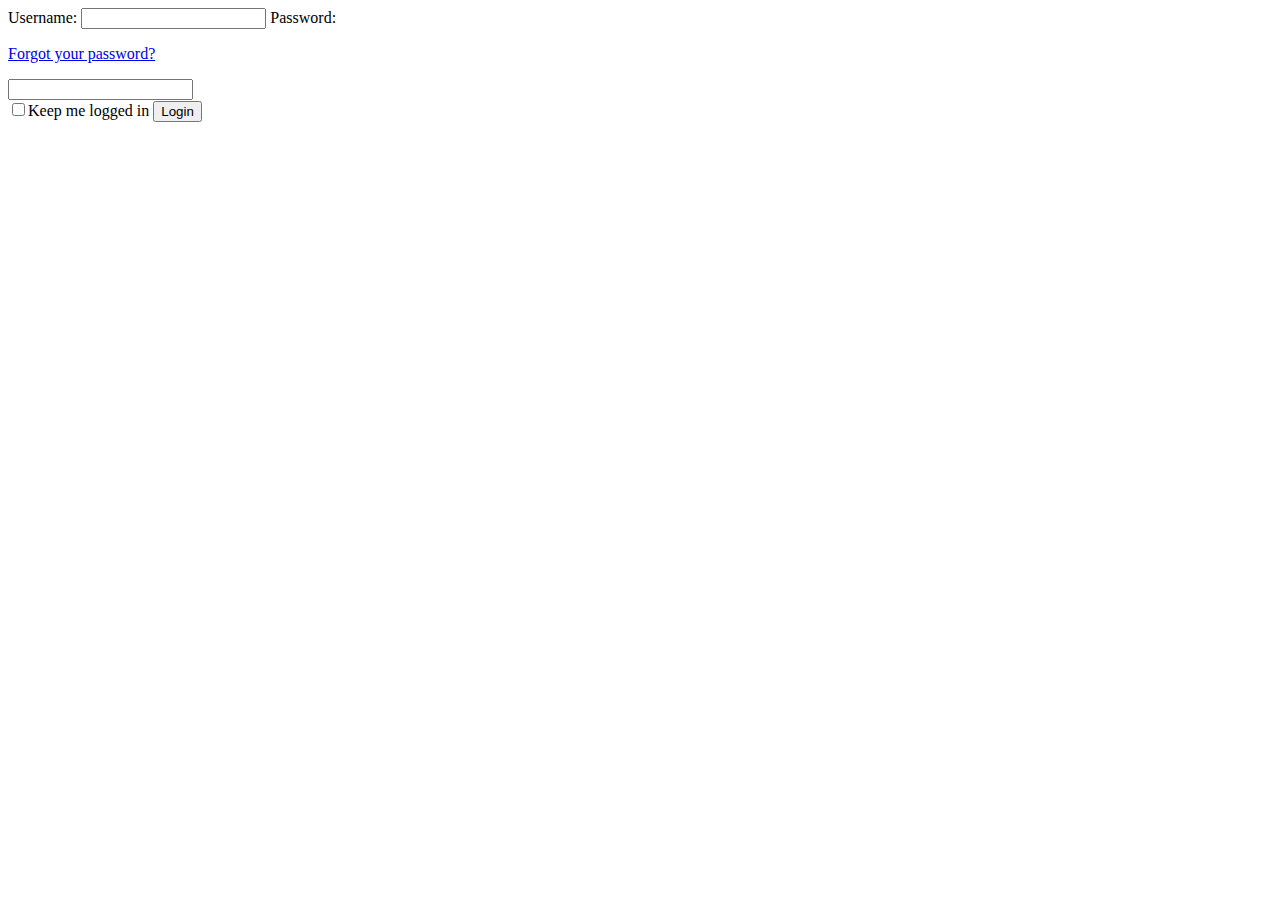
==== index.html @ 37bc97ab "cOPIA" ====
<!doctype html>
 
<head>
 
    <!-- Basics -->
     
    <meta charset="utf-8">
    <meta http-equiv="X-UA-Compatible" content="IE=edge,chrome=1">
     
    <title>Login</title>
 
    <!-- CSS -->
     
    <link rel="stylesheet" href="css/reset.css">
    <link rel="stylesheet" href="css/animate.css">
    <link rel="stylesheet" href="css/styles.css">
     
</head>
 
    <!-- Main HTML -->
     
<body>
     
    <!-- Begin Page Content -->
     
    <div id="container">
         
        <form>
         
            <label for="username">Username:</label>
             
            <input type="text" id="username" name="username">
             
            <label for="password">Password:</label>
             
            <p><a href="#">Forgot your password?</a></p>
             
            <input type="password" id="password" name="password">
             
            <div id="lower">
             
                <input type="checkbox"><label class="check" for="checkbox">Keep me logged in</label>
                 
                <input type="submit" value="Login">
             
            </div><!--/ lower-->
         
        </form>
         
    </div><!--/ container-->
 
     
     
    <!-- End Page Content -->
     
</body>
 
</html>
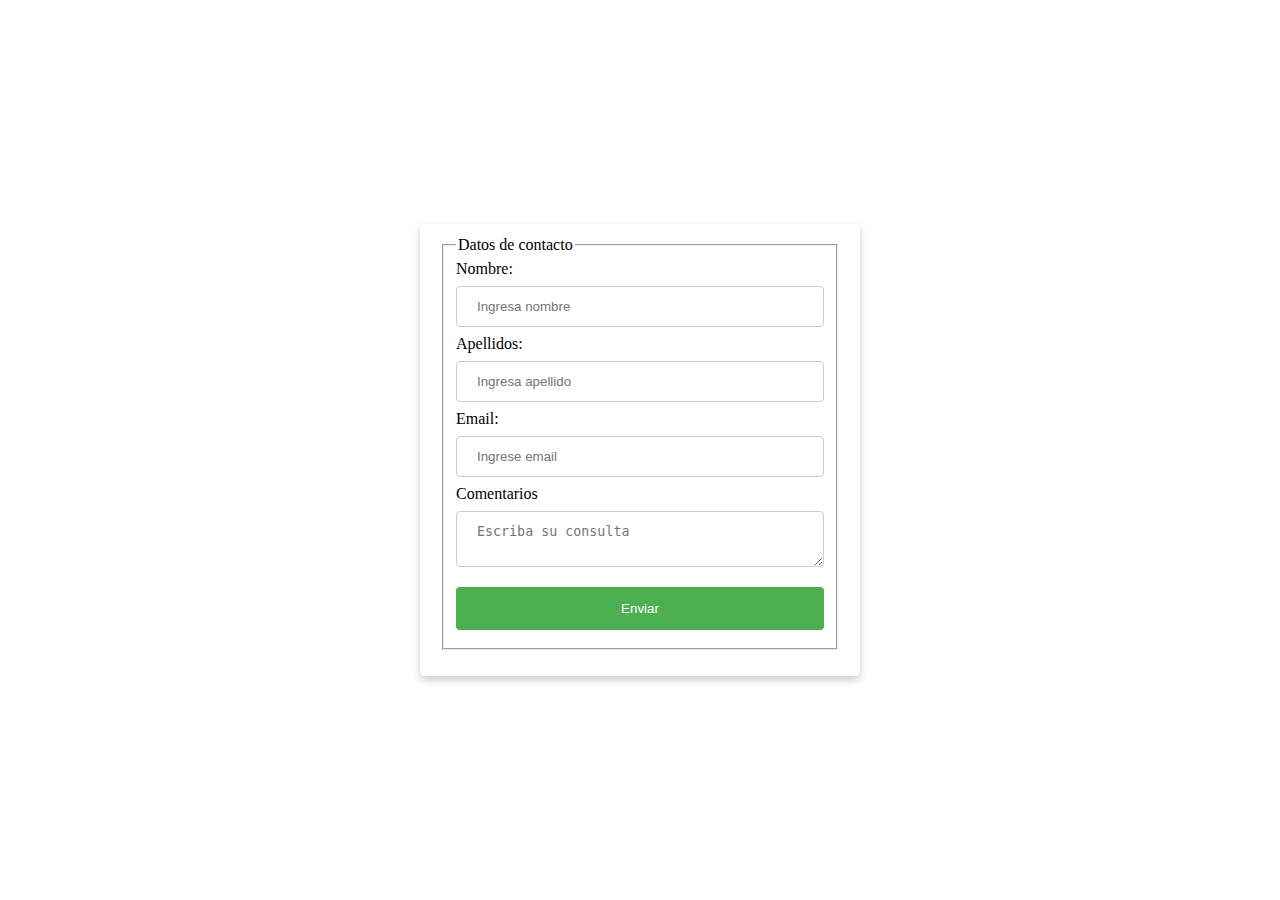
==== commit 47605f2f: "AdelantoWeb" ====
--- a/index.html
+++ b/index.html
@@ -1,58 +1,31 @@
-<!doctype html>
- 
+<!DOCTYPE html>
+<html lang="en">
 <head>
- 
-    <!-- Basics -->
-     
-    <meta charset="utf-8">
-    <meta http-equiv="X-UA-Compatible" content="IE=edge,chrome=1">
-     
-    <title>Login</title>
- 
-    <!-- CSS -->
-     
-    <link rel="stylesheet" href="css/reset.css">
-    <link rel="stylesheet" href="css/animate.css">
-    <link rel="stylesheet" href="css/styles.css">
-     
+   <link href="/css/style.css" rel="stylesheet" type="text/css" />
+    <title>Document</title>
 </head>
- 
-    <!-- Main HTML -->
-     
 <body>
-     
-    <!-- Begin Page Content -->
-     
-    <div id="container">
-         
-        <form>
-         
-            <label for="username">Username:</label>
-             
-            <input type="text" id="username" name="username">
-             
-            <label for="password">Password:</label>
-             
-            <p><a href="#">Forgot your password?</a></p>
-             
-            <input type="password" id="password" name="password">
-             
-            <div id="lower">
-             
-                <input type="checkbox"><label class="check" for="checkbox">Keep me logged in</label>
-                 
-                <input type="submit" value="Login">
-             
-            </div><!--/ lower-->
-         
-        </form>
-         
-    </div><!--/ container-->
- 
-     
-     
-    <!-- End Page Content -->
-     
+
+    <div class="box">
+        <fieldset>
+            <legend>Datos de contacto</legend>
+            <form action="recepcion.html">
+                <label for="nombre">Nombre:</label>
+                <input type="text" name="nombre" id="nombre" placeholder="Ingresa nombre"/>
+                <br/>
+                <label for="apellidos">Apellidos:</label>
+                <input type="text" name="apellidos" id="apellidos" placeholder="Ingresa apellido"/>
+                <br/>
+                <label for="email">Email:</label>
+                <input type="email" name="email" id="email" placeholder="Ingrese email" />
+                <br/>
+                <label>Comentarios</label>
+                <textarea placeholder="Escriba su consulta"></textarea>
+                <br/>
+                <input type="submit" value="Enviar" />
+            </form>
+           </fieldset>
+    </div>
+   
 </body>
- 
 </html>--- a/css/style.css
+++ b/css/style.css
@@ -0,0 +1,60 @@
+body {
+    background-image: url("https://lh3.googleusercontent.com/[base64]w1263-h947-no?authuser=1");
+    background-repeat: no-repeat;
+  background-attachment: fixed;
+  background-position: center; 
+    
+  }
+input[type="text"] {
+    width: 100%;
+    padding: 12px 20px;
+    margin: 8px 0;
+    display: inline-block;
+    border: 1px solid #ccc;
+    border-radius: 4px;
+    box-sizing: border-box;
+  }
+  
+  input[type="submit"] {
+    width: 100%;
+    background-color: #4caf50;
+    color: white;
+    padding: 14px 20px;
+    margin: 8px 0;
+    border: none;
+    border-radius: 4px;
+    cursor: pointer;
+  }
+  input[type="email"] {
+    width: 100%;
+    padding: 12px 20px;
+    margin: 8px 0;
+    display: inline-block;
+    border: 1px solid #ccc;
+    border-radius: 4px;
+    box-sizing: border-box;
+  }
+  
+  .box {
+    border-radius: 5px;
+    background-color: white;
+    padding: 12px 20px;
+    box-shadow: 0px 4px 8px 0px rgba(0, 0, 0, 0.2);
+    height: 428px;
+    width: 400px;
+    position: absolute;
+    top: 50%;/*Para que se centre verticalmente*/
+    left: 50%;/*Para que se centre*/
+    transform: translate(-50%, -50%);/*Para que se centre*/
+  }
+  
+  textarea {
+    width: 100%;
+    padding: 12px 20px;
+    margin: 8px 0;
+    text-decoration: none;
+    display: inline-block;
+    border: 1px solid #ccc;
+    border-radius: 4px;
+    box-sizing: border-box;
+  }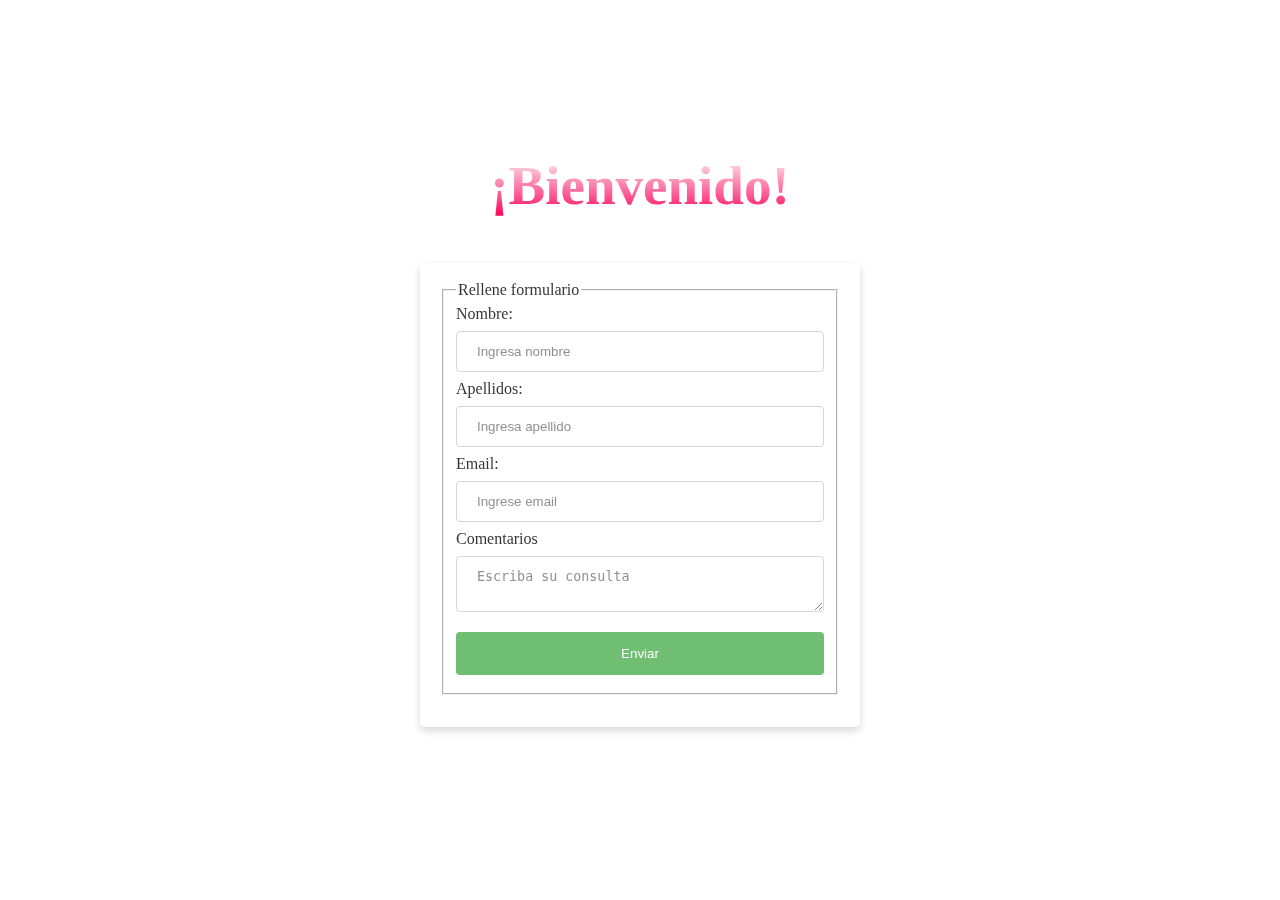
==== commit d1f12869: "Titulo arreglado solo Chrome y Safari" ====
--- a/index.html
+++ b/index.html
@@ -5,26 +5,31 @@
     <title>Document</title>
 </head>
 <body>
-
-    <div class="box">
-        <fieldset>
-            <legend>Datos de contacto</legend>
-            <form action="recepcion.html">
-                <label for="nombre">Nombre:</label>
-                <input type="text" name="nombre" id="nombre" placeholder="Ingresa nombre"/>
-                <br/>
-                <label for="apellidos">Apellidos:</label>
-                <input type="text" name="apellidos" id="apellidos" placeholder="Ingresa apellido"/>
-                <br/>
-                <label for="email">Email:</label>
-                <input type="email" name="email" id="email" placeholder="Ingrese email" />
-                <br/>
-                <label>Comentarios</label>
-                <textarea placeholder="Escriba su consulta"></textarea>
-                <br/>
-                <input type="submit" value="Enviar" />
-            </form>
-           </fieldset>
+    
+    <div>
+        <div >
+            <h1 class="titulo">¡Bienvenido!</h1>
+        </div>
+        <div class="box">
+            <fieldset>
+                <legend>Rellene formulario</legend>
+                <form action="recepcion.html">
+                    <label for="nombre">Nombre:</label>
+                    <input type="text" name="nombre" id="nombre" placeholder="Ingresa nombre"/>
+                    <br/>
+                    <label for="apellidos">Apellidos:</label>
+                    <input type="text" name="apellidos" id="apellidos" placeholder="Ingresa apellido"/>
+                    <br/>
+                    <label for="email">Email:</label>
+                    <input type="email" name="email" id="email" placeholder="Ingrese email" />
+                    <br/>
+                    <label>Comentarios</label>
+                    <textarea placeholder="Escriba su consulta"></textarea>
+                    <br/>
+                    <input type="submit" value="Enviar" />
+                </form>
+               </fieldset>
+        </div>
     </div>
    
 </body>
--- a/css/style.css
+++ b/css/style.css
@@ -1,60 +1,70 @@
 body {
-    background-image: url("https://lh3.googleusercontent.com/[base64]w1263-h947-no?authuser=1");
-    background-repeat: no-repeat;
+  background-image: url("https://lh3.googleusercontent.com/[base64]w1263-h947-no?authuser=1");
+  background-repeat: no-repeat;
   background-attachment: fixed;
-  background-position: center; 
-    
-  }
+  background-size: cover;
+}
 input[type="text"] {
-    width: 100%;
-    padding: 12px 20px;
-    margin: 8px 0;
-    display: inline-block;
-    border: 1px solid #ccc;
-    border-radius: 4px;
-    box-sizing: border-box;
-  }
-  
-  input[type="submit"] {
-    width: 100%;
-    background-color: #4caf50;
-    color: white;
-    padding: 14px 20px;
-    margin: 8px 0;
-    border: none;
-    border-radius: 4px;
-    cursor: pointer;
-  }
-  input[type="email"] {
-    width: 100%;
-    padding: 12px 20px;
-    margin: 8px 0;
-    display: inline-block;
-    border: 1px solid #ccc;
-    border-radius: 4px;
-    box-sizing: border-box;
-  }
-  
-  .box {
-    border-radius: 5px;
-    background-color: white;
-    padding: 12px 20px;
-    box-shadow: 0px 4px 8px 0px rgba(0, 0, 0, 0.2);
-    height: 428px;
-    width: 400px;
-    position: absolute;
-    top: 50%;/*Para que se centre verticalmente*/
-    left: 50%;/*Para que se centre*/
-    transform: translate(-50%, -50%);/*Para que se centre*/
-  }
-  
-  textarea {
-    width: 100%;
-    padding: 12px 20px;
-    margin: 8px 0;
-    text-decoration: none;
-    display: inline-block;
-    border: 1px solid #ccc;
-    border-radius: 4px;
-    box-sizing: border-box;
-  }+  width: 100%;
+  padding: 12px 20px;
+  margin: 8px 0;
+  display: inline-block;
+  border: 1px solid #ccc;
+  border-radius: 4px;
+  box-sizing: border-box;
+}
+
+input[type="submit"] {
+  width: 100%;
+  background-color: #4caf50;
+  color: white;
+  padding: 14px 20px;
+  margin: 8px 0;
+  border: none;
+  border-radius: 4px;
+  cursor: pointer;
+}
+input[type="email"] {
+  width: 100%;
+  padding: 12px 20px;
+  margin: 8px 0;
+  display: inline-block;
+  border: 1px solid #ccc;
+  border-radius: 4px;
+  box-sizing: border-box;
+}
+
+.box {
+  opacity: 0.8;
+  border-radius: 5px;
+  background-color: white;
+  padding: 18px 20px;
+  box-shadow: 0px 4px 8px 0px rgba(0, 0, 0, 0.2);
+  height: 428px;
+  width: 400px;
+  position: absolute;
+  top: 55%; /*Para que se centre verticalmente*/
+  left: 50%; /*Para que se centre*/
+  transform: translate(-50%, -50%); /*Para que se centre*/
+}
+
+textarea {
+  width: 100%;
+  padding: 12px 20px;
+  margin: 8px 0;
+  text-decoration: none;
+  display: inline-block;
+  border: 1px solid #ccc;
+  border-radius: 4px;
+  box-sizing: border-box;
+}
+.titulo {
+  position: absolute;
+  font-size: 55px;
+  background: linear-gradient(rgb(252, 251, 251), rgb(252, 1, 89));
+  -webkit-background-clip: text;
+  color:transparent;
+  top: 55%; /*Para que se centre verticalmente*/
+  left: 50%; /*Para que se centre*/
+  transform: translate(-50%, -600%);
+}
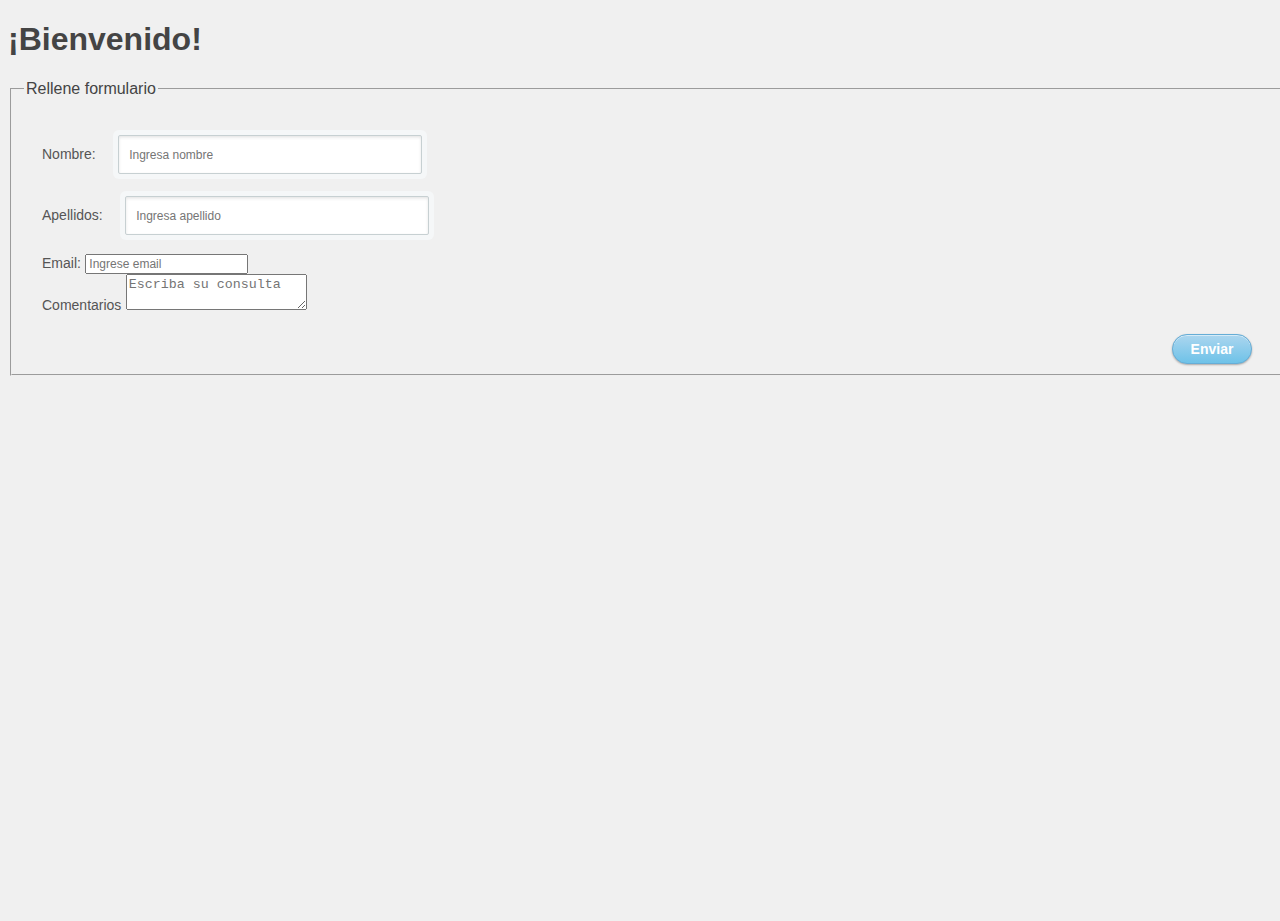
==== commit 9621fefd: "Pruebas de no lectura" ====
--- a/index.html
+++ b/index.html
@@ -1,7 +1,7 @@
 <!DOCTYPE html>
 <html lang="en">
 <head>
-   <link href="/css/style.css" rel="stylesheet" type="text/css" />
+   <link href="../style.css" rel="stylesheet" type="text/css" />
     <title>Document</title>
 </head>
 <body>
@@ -31,6 +31,5 @@
                </fieldset>
         </div>
     </div>
-   
 </body>
 </html>--- a/style.css
+++ b/style.css
@@ -0,0 +1,357 @@
+/* Basics */
+ 
+html, body {
+    width: 100%;
+    height: 100%;
+    font-family: "Helvetica Neue", Helvetica, sans-serif;
+    color: #444;
+    -webkit-font-smoothing: antialiased;
+    background: #f0f0f0;
+     
+}
+ 
+#container {
+    position: fixed;
+    width: 340px;
+    height: 280px;
+    top: 50%;
+    left: 50%;
+    margin-top: -140px;
+    margin-left: -170px;
+}
+form {
+    margin: 0 auto;
+    margin-top: 20px;
+}
+ 
+label {
+    color: #555;
+    display: inline-block;
+    margin-left: 18px;
+    padding-top: 10px;
+    font-size: 14px;
+}
+ 
+p a {
+    font-size: 11px;
+    color: #aaa;
+    float: right;
+    margin-top: -13px;
+    margin-right: 20px;
+}
+ 
+p a:hover {
+    color: #555;
+}
+ 
+input {
+    font-family: "Helvetica Neue", Helvetica, sans-serif;
+    font-size: 12px;
+    outline: none;
+}
+ 
+input[type=text],
+input[type=password] {
+    color: #777;
+    padding-left: 10px;
+    margin: 10px;
+    margin-top: 12px;
+    margin-left: 18px;
+    width: 290px;
+    height: 35px;
+}
+ 
+#lower {
+    background: #ecf2f5;
+    width: 100%;
+    height: 69px;
+    margin-top: 20px;
+}
+ 
+input[type=checkbox] {
+    margin-left: 20px;
+    margin-top: 30px;
+}
+ 
+.check {
+    margin-left: 3px;
+}
+ 
+input[type=submit] {
+    float: right;
+    margin-right: 20px;
+    margin-top: 20px;
+    width: 80px;
+    height: 30px;
+}
+#container {
+    position: fixed;
+    width: 340px;
+    height: 280px;
+    top: 50%;
+    left: 50%;
+    margin-top: -140px;
+    margin-left: -170px;
+    background: #fff;
+    border-radius: 3px;
+    border: 1px solid #ccc;
+    box-shadow: 0 1px 2px rgba(0, 0, 0, .1);
+}
+form {
+    margin: 0 auto;
+    margin-top: 20px;
+}
+ 
+label {
+    color: #555;
+    display: inline-block;
+    margin-left: 18px;
+    padding-top: 10px;
+    font-size: 14px;
+}
+ 
+p a {
+    font-size: 11px;
+    color: #aaa;
+    float: right;
+    margin-top: -13px;
+    margin-right: 20px;
+}
+ 
+p a:hover {
+    color: #555;
+}
+ 
+input {
+    font-family: "Helvetica Neue", Helvetica, sans-serif;
+    font-size: 12px;
+    outline: none;
+}
+ 
+input[type=text],
+input[type=password] {
+    color: #777;
+    padding-left: 10px;
+    margin: 10px;
+    margin-top: 12px;
+    margin-left: 18px;
+    width: 290px;
+    height: 35px;
+    border: 1px solid #c7d0d2;
+    border-radius: 2px;
+    box-shadow: inset 0 1.5px 3px rgba(190, 190, 190, .4), 0 0 0 5px #f5f7f8;
+}
+ 
+#lower {
+    background: #ecf2f5;
+    width: 100%;
+    height: 69px;
+    margin-top: 20px;
+    box-shadow: inset 0 1px 1px #fff;
+    border-top: 1px solid #ccc;
+    border-bottom-right-radius: 3px;
+    border-bottom-left-radius: 3px;
+}
+ 
+input[type=checkbox] {
+    margin-left: 20px;
+    margin-top: 30px;
+}
+ 
+.check {
+    margin-left: 3px;
+    font-size: 11px;
+    color: #444;
+    text-shadow: 0 1px 0 #fff;
+}
+ 
+input[type=submit] {
+    float: right;
+    margin-right: 20px;
+    margin-top: 20px;
+    width: 80px;
+    height: 30px;
+    font-size: 14px;
+    font-weight: bold;
+    color: #fff;
+    background-color: #acd6ef; /*IE fallback*/
+    background-image: -webkit-gradient(linear, left top, left bottom, from(#acd6ef), to(#6ec2e8));
+    background-image: -moz-linear-gradient(top left 90deg, #acd6ef 0%, #6ec2e8 100%);
+    background-image: linear-gradient(top left 90deg, #acd6ef 0%, #6ec2e8 100%);
+    border-radius: 30px;
+    border: 1px solid #66add6;
+    box-shadow: 0 1px 2px rgba(0, 0, 0, .3), inset 0 1px 0 rgba(255, 255, 255, .5);
+    cursor: pointer;
+}
+form {
+    margin: 0 auto;
+    margin-top: 20px;
+}
+ 
+label {
+    color: #555;
+    display: inline-block;
+    margin-left: 18px;
+    padding-top: 10px;
+    font-size: 14px;
+}
+ 
+p a {
+    font-size: 11px;
+    color: #aaa;
+    float: right;
+    margin-top: -13px;
+    margin-right: 20px;
+    -webkit-transition: all .4s ease;
+    -moz-transition: all .4s ease;
+    transition: all .4s ease;
+}
+ 
+p a:hover {
+    color: #555;
+}
+ 
+input {
+    font-family: "Helvetica Neue", Helvetica, sans-serif;
+    font-size: 12px;
+    outline: none;
+}
+ 
+input[type=text],
+input[type=password] {
+    color: #777;
+    padding-left: 10px;
+    margin: 10px;
+    margin-top: 12px;
+    margin-left: 18px;
+    width: 290px;
+    height: 35px;
+    border: 1px solid #c7d0d2;
+    border-radius: 2px;
+    box-shadow: inset 0 1.5px 3px rgba(190, 190, 190, .4), 0 0 0 5px #f5f7f8;
+    -webkit-transition: all .4s ease;
+    -moz-transition: all .4s ease;
+    transition: all .4s ease;
+}
+ 
+input[type=text]:hover,
+input[type=password]:hover {
+    border: 1px solid #b6bfc0;
+    box-shadow: inset 0 1.5px 3px rgba(190, 190, 190, .7), 0 0 0 5px #f5f7f8;
+}
+ 
+input[type=text]:focus,
+input[type=password]:focus {
+    border: 1px solid #a8c9e4;
+    box-shadow: inset 0 1.5px 3px rgba(190, 190, 190, .4), 0 0 0 5px #e6f2f9;
+}
+ 
+#lower {
+    background: #ecf2f5;
+    width: 100%;
+    height: 69px;
+    margin-top: 20px;
+    box-shadow: inset 0 1px 1px #fff;
+    border-top: 1px solid #ccc;
+    border-bottom-right-radius: 3px;
+    border-bottom-left-radius: 3px;
+}
+ 
+input[type=checkbox] {
+    margin-left: 20px;
+    margin-top: 30px;
+}
+ 
+.check {
+    margin-left: 3px;
+    font-size: 11px;
+    color: #444;
+    text-shadow: 0 1px 0 #fff;
+}
+ 
+input[type=submit] {
+    float: right;
+    margin-right: 20px;
+    margin-top: 20px;
+    width: 80px;
+    height: 30px;
+    font-size: 14px;
+    font-weight: bold;
+    color: #fff;
+    background-color: #acd6ef; /*IE fallback*/
+    background-image: -webkit-gradient(linear, left top, left bottom, from(#acd6ef), to(#6ec2e8));
+    background-image: -moz-linear-gradient(top left 90deg, #acd6ef 0%, #6ec2e8 100%);
+    background-image: linear-gradient(top left 90deg, #acd6ef 0%, #6ec2e8 100%);
+    border-radius: 30px;
+    border: 1px solid #66add6;
+    box-shadow: 0 1px 2px rgba(0, 0, 0, .3), inset 0 1px 0 rgba(255, 255, 255, .5);
+    cursor: pointer;
+}
+ 
+input[type=submit]:hover {
+    background-image: -webkit-gradient(linear, left top, left bottom, from(#b6e2ff), to(#6ec2e8));
+    background-image: -moz-linear-gradient(top left 90deg, #b6e2ff 0%, #6ec2e8 100%);
+    background-image: linear-gradient(top left 90deg, #b6e2ff 0%, #6ec2e8 100%);
+}
+ 
+input[type=submit]:active {
+    background-image: -webkit-gradient(linear, left top, left bottom, from(#6ec2e8), to(#b6e2ff));
+    background-image: -moz-linear-gradient(top left 90deg, #6ec2e8 0%, #b6e2ff 100%);
+    background-image: linear-gradient(top left 90deg, #6ec2e8 0%, #b6e2ff 100%);
+}
+#container {
+    position: fixed;
+    width: 340px;
+    height: 280px;
+    top: 50%;
+    left: 50%;
+    margin-top: -140px;
+    margin-left: -170px;
+    background: #fff;
+    border-radius: 3px;
+    border: 1px solid #ccc;
+    box-shadow: 0 1px 2px rgba(0, 0, 0, .1);
+    -webkit-animation-name: bounceIn;
+    -webkit-animation-fill-mode: both;
+    -webkit-animation-duration: 1s;
+    -webkit-animation-iteration-count: 1;
+    -webkit-animation-timing-function: linear;
+    -moz-animation-name: bounceIn;
+    -moz-animation-fill-mode: both;
+    -moz-animation-duration: 1s;
+    -moz-animation-iteration-count: 1;
+    -moz-animation-timing-function: linear;
+    animation-name: bounceIn;
+    animation-fill-mode: both;
+    animation-duration: 1s;
+    animation-iteration-count: 1;
+    animation-timing-function: linear;
+}
+
+p a {
+    font-size: 11px;
+    color: #aaa;
+    float: right;
+    margin-top: -13px;
+    margin-right: 20px;
+    -webkit-transition: all .4s ease;
+    -moz-transition: all .4s ease;
+    transition: all .4s ease;
+}
+ 
+input[type=text],
+input[type=password] {
+    color: #777;
+    padding-left: 10px;
+    margin: 10px;
+    margin-top: 12px;
+    margin-left: 18px;
+    width: 290px;
+    height: 35px;
+    border: 1px solid #c7d0d2;
+    border-radius: 2px;
+    box-shadow: inset 0 1.5px 3px rgba(190, 190, 190, .4), 0 0 0 5px #f5f7f8;
+    -webkit-transition: all .4s ease;
+    -moz-transition: all .4s ease;
+    transition: all .4s ease;
+}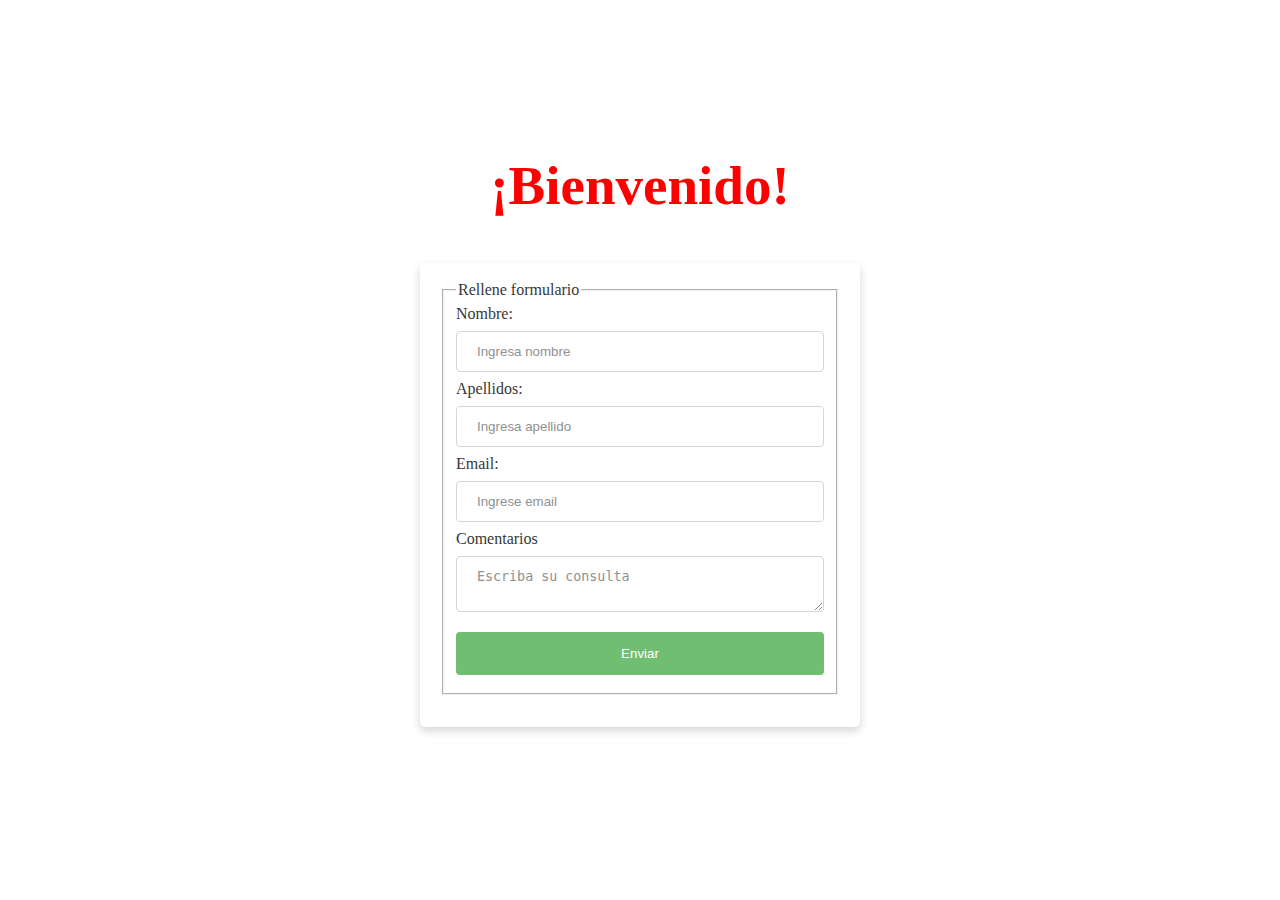
==== commit f7c74b62: "Funcional" ====
--- a/index.html
+++ b/index.html
@@ -1,7 +1,7 @@
 <!DOCTYPE html>
 <html lang="en">
 <head>
-   <link href="../style.css" rel="stylesheet" type="text/css" />
+   <link href="main.css" rel="stylesheet" type="text/css" media="screen" />
     <title>Document</title>
 </head>
 <body>
--- a/main.css
+++ b/main.css
@@ -0,0 +1,68 @@
+body {
+  background-image: url("https://lh3.googleusercontent.com/[base64]w1263-h947-no?authuser=1");
+  background-repeat: no-repeat;
+  background-attachment: fixed;
+  background-size: cover;
+}
+input[type="text"] {
+  width: 100%;
+  padding: 12px 20px;
+  margin: 8px 0;
+  display: inline-block;
+  border: 1px solid #ccc;
+  border-radius: 4px;
+  box-sizing: border-box;
+}
+
+input[type="submit"] {
+  width: 100%;
+  background-color: #4caf50;
+  color: white;
+  padding: 14px 20px;
+  margin: 8px 0;
+  border: none;
+  border-radius: 4px;
+  cursor: pointer;
+}
+input[type="email"] {
+  width: 100%;
+  padding: 12px 20px;
+  margin: 8px 0;
+  display: inline-block;
+  border: 1px solid #ccc;
+  border-radius: 4px;
+  box-sizing: border-box;
+}
+
+.box {
+  opacity: 0.8;
+  border-radius: 5px;
+  background-color: white;
+  padding: 18px 20px;
+  box-shadow: 0px 4px 8px 0px rgba(0, 0, 0, 0.2);
+  height: 428px;
+  width: 400px;
+  position: absolute;
+  top: 55%; /*Para que se centre verticalmente*/
+  left: 50%; /*Para que se centre*/
+  transform: translate(-50%, -50%); /*Para que se centre*/
+}
+
+textarea {
+  width: 100%;
+  padding: 12px 20px;
+  margin: 8px 0;
+  text-decoration: none;
+  display: inline-block;
+  border: 1px solid #ccc;
+  border-radius: 4px;
+  box-sizing: border-box;
+}
+.titulo {
+  position: absolute;
+  font-size: 55px;
+  color:red;
+  top: 55%; /*Para que se centre verticalmente*/
+  left: 50%; /*Para que se centre*/
+  transform: translate(-50%, -600%);
+}
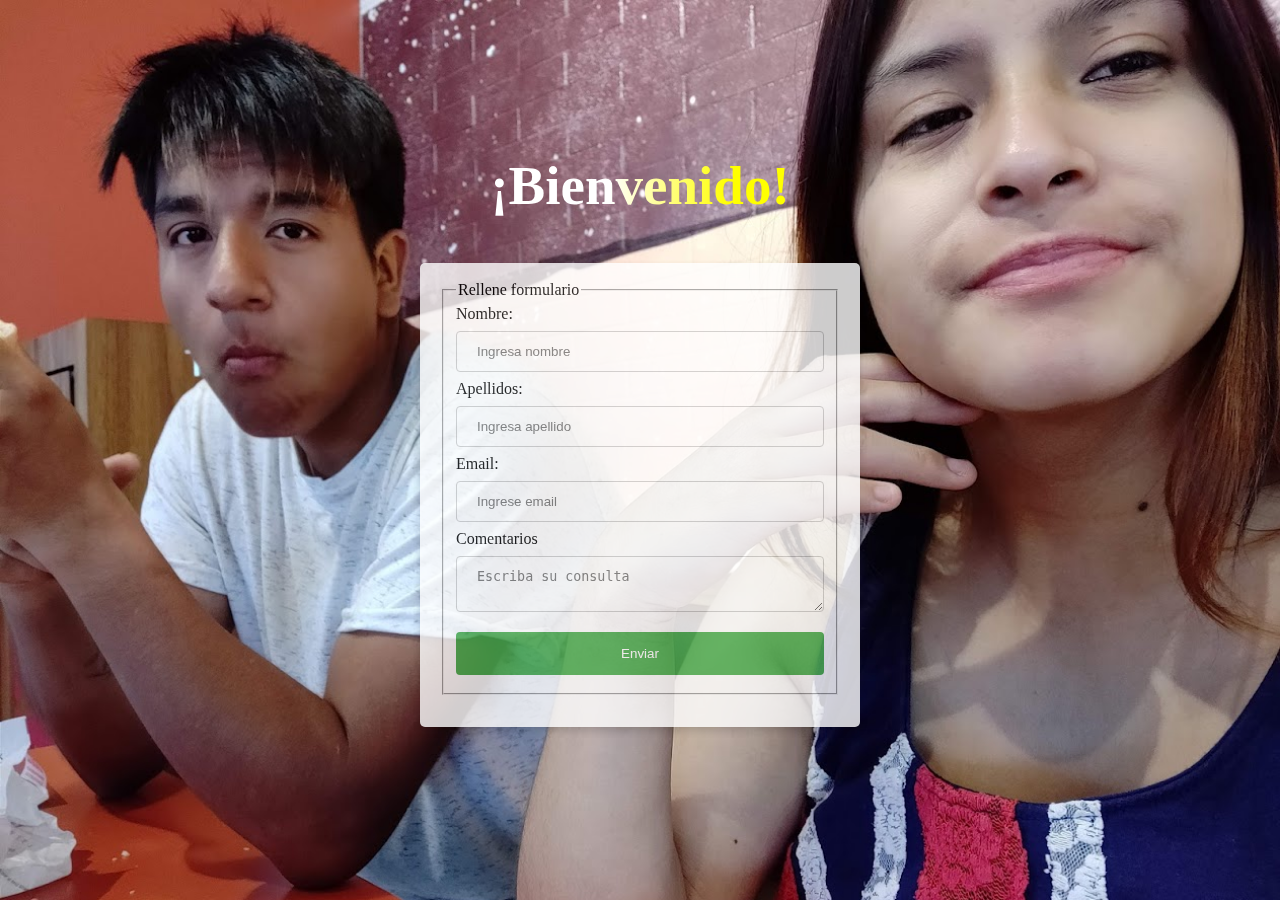
==== commit 2ba49083: "Terminado" ====
--- a/index.html
+++ b/index.html
@@ -8,7 +8,7 @@
     
     <div>
         <div >
-            <h1 class="titulo">¡Bienvenido!</h1>
+            <h1 class="color titulo">¡Bienvenido!</h1>
         </div>
         <div class="box">
             <fieldset>
--- a/main.css
+++ b/main.css
@@ -1,6 +1,6 @@
 body {
-  background-image: url("https://lh3.googleusercontent.com/[base64]w1263-h947-no?authuser=1");
-  background-repeat: no-repeat;
+background-image: url("fondo.jpg");  
+background-repeat: no-repeat;
   background-attachment: fixed;
   background-size: cover;
 }
@@ -61,8 +61,26 @@
 .titulo {
   position: absolute;
   font-size: 55px;
-  color:red;
   top: 55%; /*Para que se centre verticalmente*/
   left: 50%; /*Para que se centre*/
   transform: translate(-50%, -600%);
 }
+.color{
+  text-align: center;
+  
+  background: linear-gradient(to right, #FFF 20%, #FF0 40%, #FF0 60%, #FFF 80%);
+  background-size: 200% auto;
+  
+  color: #000;
+  background-clip: text;
+  text-fill-color: transparent;
+  -webkit-background-clip: text;
+  -webkit-text-fill-color: transparent;
+  
+  animation: shine 1s linear infinite;
+  @keyframes shine {
+    to {
+      background-position: 200% center;
+    }
+  }
+}
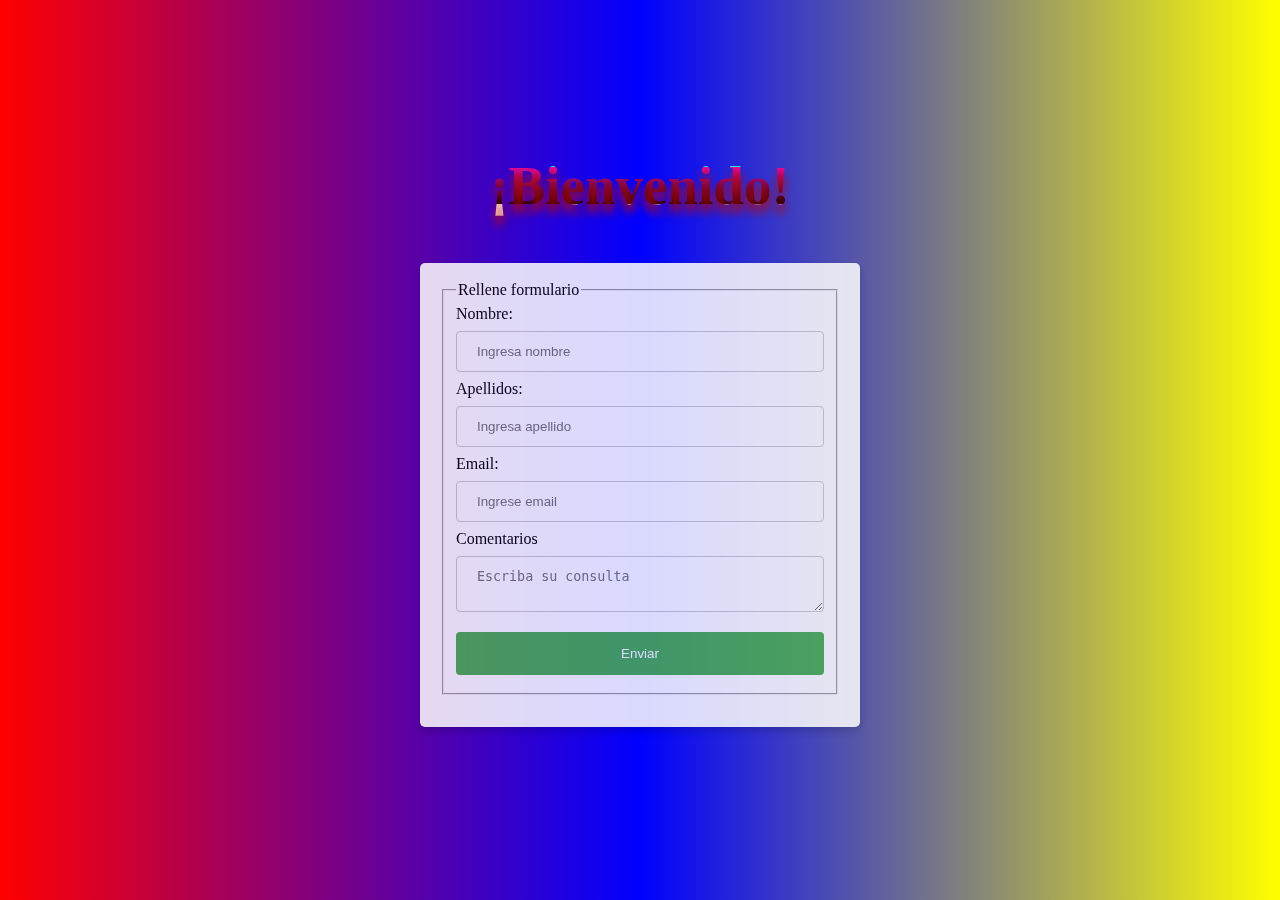
==== commit 6290b5f3: "ajustes" ====
--- a/index.html
+++ b/index.html
@@ -26,7 +26,7 @@
                     <label>Comentarios</label>
                     <textarea placeholder="Escriba su consulta"></textarea>
                     <br/>
-                    <input type="submit" value="Enviar" />
+                    <input type="submit" class="transaccion" value="Enviar" />
                 </form>
                </fieldset>
         </div>
--- a/main.css
+++ b/main.css
@@ -1,9 +1,8 @@
-body {
-background-image: url("fondo.jpg");  
-background-repeat: no-repeat;
-  background-attachment: fixed;
-  background-size: cover;
-}
+ 
+ body{
+  background-image: linear-gradient(to right, red,blue, yellow);
+
+} 
 input[type="text"] {
   width: 100%;
   padding: 12px 20px;
@@ -35,7 +34,7 @@
 }
 
 .box {
-  opacity: 0.8;
+  opacity: 0.85;
   border-radius: 5px;
   background-color: white;
   padding: 18px 20px;
@@ -64,23 +63,35 @@
   top: 55%; /*Para que se centre verticalmente*/
   left: 50%; /*Para que se centre*/
   transform: translate(-50%, -600%);
+  
 }
-.color{
+.titulo2 {
+  position: absolute;
+  font-size: 40px;
+  top: 50%; /*Para que se centre verticalmente*/
+  left: 50%; /*Para que se centre*/
+  transform: translate(-50%, -50%);
+}
+.color {
   text-align: center;
-  
-  background: linear-gradient(to right, #FFF 20%, #FF0 40%, #FF0 60%, #FFF 80%);
-  background-size: 200% auto;
-  
+
+  background: linear-gradient(
+    to bottom,
+    rgb(6, 255, 246) 20%,
+    rgb(233, 11, 159) 20%,
+    rgb(0, 0, 0) 80%,
+    rgb(255, 255, 255) 80%
+  );
   color: #000;
   background-clip: text;
-  text-fill-color: transparent;
   -webkit-background-clip: text;
   -webkit-text-fill-color: transparent;
-  
-  animation: shine 1s linear infinite;
-  @keyframes shine {
-    to {
-      background-position: 200% center;
-    }
-  }
+  text-shadow: 0px 8px 10px rgba(187, 8, 8, 0.9);
 }
+.transaccion{
+  transition: 0.3s 0.1s;/*velocidad de la transicion*/ /*tiempo de espera para realizar transaccion*/
+}
+.transaccion:hover{/*cuando el mouse este encima*/
+  transform: scale(1.03);/*aumenta el tamaño*/
+  background-color: #308533;
+}
